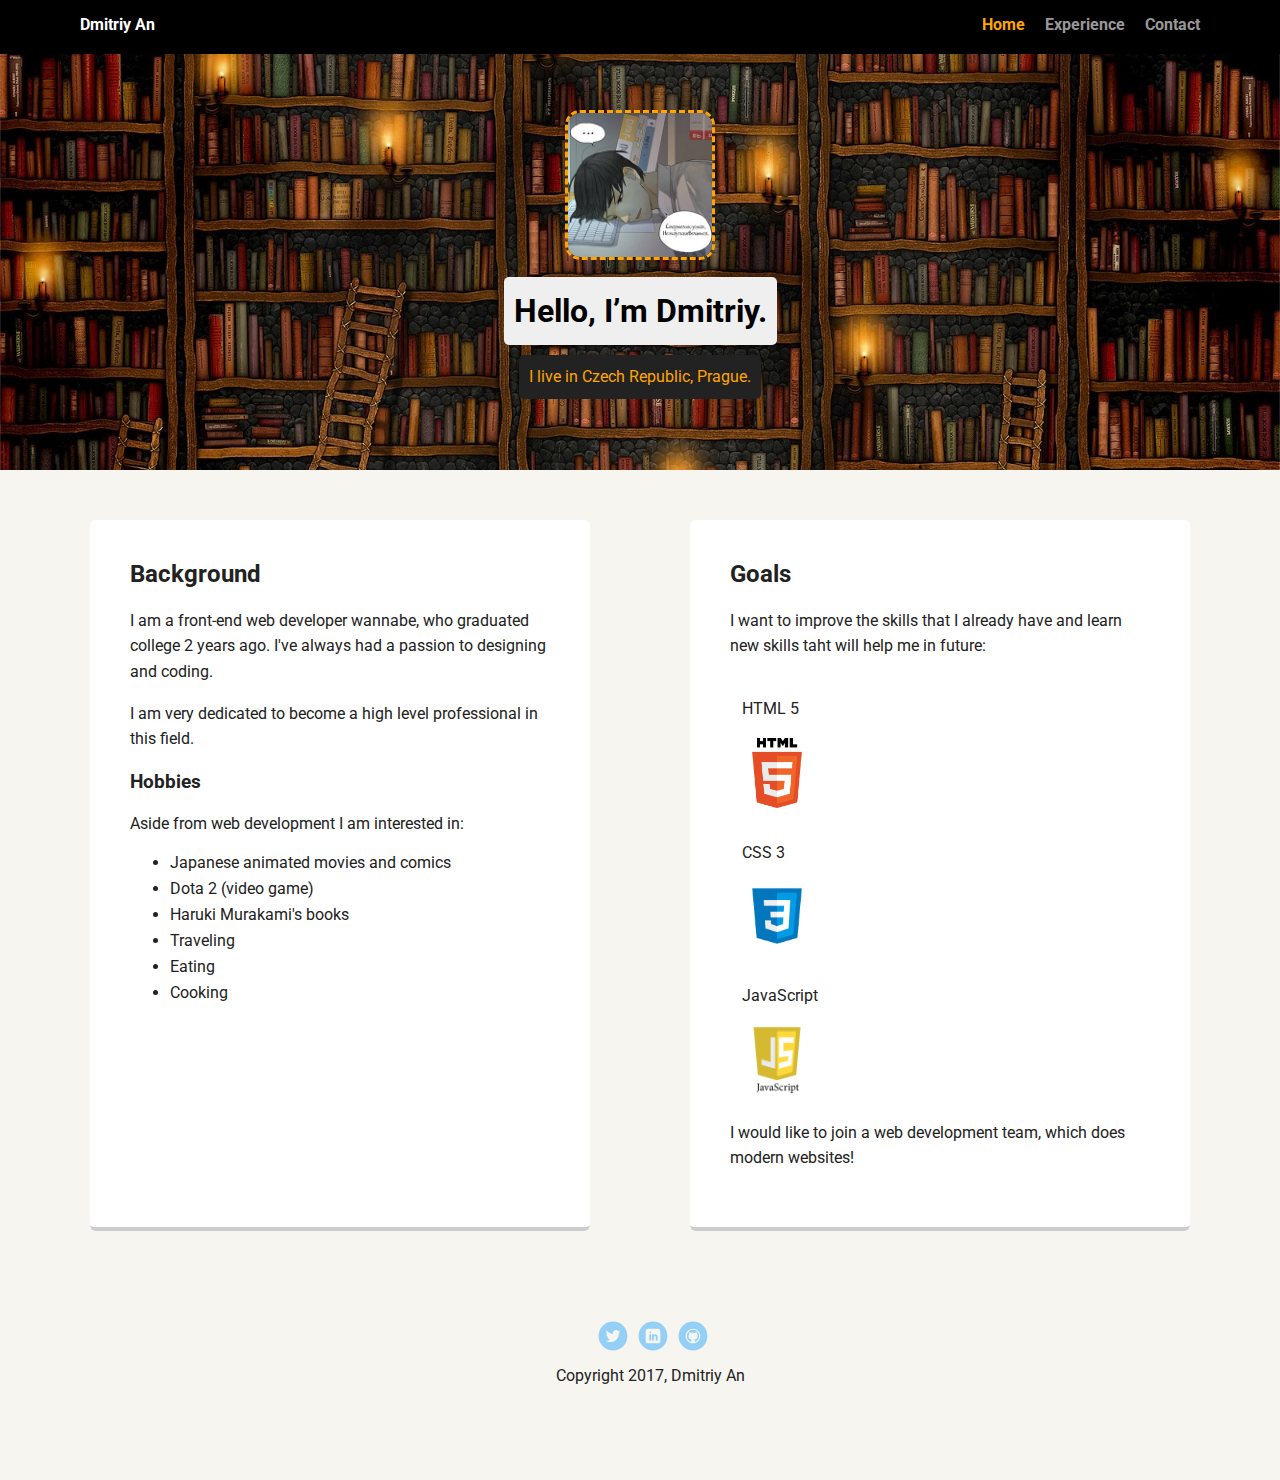
==== index.html @ b8fb47ab "Uploaded project 1 files" ====
<!doctype html>
<html lang="en">
<head>
  <meta charset="utf-8">
  <title>Dmitriy An's Profile</title>
  <meta name="viewport" content="width=device-width, initial-scale=1.0">
  <link rel="stylesheet" href="styles.css">
  <link href="https://fonts.googleapis.com/css?family=Muli%7CRoboto:400,300,500,700,900" rel="stylesheet"></head>
  <body>

    <div class="main-nav">
        <ul class="nav">
          <li class="name">Dmitriy An</li>
          <li><a href="index.html" class="active">Home</a></li>
          <li><a href="experience.html">Experience</a></li>
          <li><a href="contact.html">Contact</a></li>
        </ul>
    </div>

    <header>
      <img src="images/me.png" alt="Avatar image of Dmitriy An" class="profile-image">
      <h1 class="tag name">Hello, I’m Dmitriy.</h1>
      <p class="tag location">I live in Czech Republic, Prague.</p>
    </header>

    <main class="flex">
      <div class="card">
        <h2>Background</h2>
        <p>I am a front-end web developer wannabe, who graduated college 2 years ago. I've always had a passion to designing and coding.</p>
        <p>I am very dedicated to become a high level professional in this field.</p>

        <h3>Hobbies</h3>
        <p>Aside from web development I am interested in:</p>
        <ul class="custom-list">
           <li>Japanese animated movies and comics</li>
           <li>Dota 2 (video game)</li>
           <li>Haruki Murakami's books</li>
           <li>Traveling</li>
           <li>Eating</li>
           <li>Cooking</li>
        </ul>
      </div>

      <div class="card">
        <h2>Goals</h2>
        <p>I want to improve the skills that I already have and learn new skills taht will help me in future:</p>
        <ul class="skills">
          <li><p>HTML 5</p><img src="images/html5-icon.png" alt="html5 icon"></li>
          <li><p>CSS 3</p><img src="images/css3-icon.png" alt="css3 icon"></li>
          <li><p>JavaScript</p><img src="images/js-icon.png" alt=""></li>
        </ul>
        <p>I would like to join a web development team, which does modern websites!</p>
      </div>

    </main>
    <footer>
      <ul>
        <li><a href="https://twitter.com/Sainonashi" class="social twitter" target="_blank">Twitter</a></li>
        <li><a href="https://www.linkedin.com/in/dmitriy-an-431465106/" class="social linkedin" target="_blank">LinkedIn</a></li>
        <li><a href="https://github.com/dmitriyaa" class="social github" target="_blank">Github</a></li>
      </ul>
      <p class="copyright">Copyright 2017, Dmitriy An</p>
    </footer>
  </body>
  </html>
---- styles.css ----
/* Global Layout Set-up */
* {
  box-sizing: border-box;
}

body {
  margin: 0;
  padding: 0;
  text-align: center;
  font-family: 'Roboto', sans-serif;
  color: #222;
  background: #f7f5f0;
}
/* Link Styles */

a {
  text-decoration: none;
  color: #999;
}
a:hover {
  color: #6633ff;
}

/* Section Styles */

.main-nav {
  width: 100%;
  background: black;
  min-height: 30px;
  padding: 10px;
  position: fixed;
  text-align: center;
}
.nav {
  display: flex;
  justify-content: space-around;
  font-weight: 700;
  list-style-type: none;
  margin: 0 auto;
  padding: 0;
}

.nav .name {
    display: block;
    margin-right: auto;
    color: white;
}
.nav li {
  padding: 5px 10px 10px 10px;
}
.nav a {
  transition: all .5s;
}
.nav a:hover {
  color: white
}

a.active, a.active:hover{
   color: orange;
}

header {
  text-align: center;
  background: url('images/background.jpeg') no-repeat top center ;
  background-size: cover;
  overflow: hidden;
  padding-top: 60px;
}
header {
  line-height: 1.5;
}
header .profile-image {
  margin-top: 50px;
  width: 150px;
  height: 150px;
  border-radius: 10%;
  border: 3px dashed orange;
  transition: all 1s;
}
header .profile-image:hover {
  transform: scale(1.2) rotate(5deg);
}
.tag {
  background-color: #efefef;
  color: black;
  padding: 10px;
  border-radius: 5px;
  display: table;
  margin: 10px auto;
}
.location {
  background-color: #222;
  color: orange;
}
.card {
  margin: 30px;
  padding: 20px 40px 40px;
  max-width: 500px;
  text-align: left;
  background: #fff;
  border-bottom: 4px solid #ccc;
  border-radius: 6px;
  transition: all .5s;
}

.img-container {
   text-align: center;
}

.card-img {
   max-width: 250px;
}

.card:hover {
  border-color: orange;
}

.custom-list li{
   margin: 7px 0;
}

.custom-list li a {
   color: #000;
   border-bottom: 2px solid #000;
}

.custom-list li a:hover {
   color: #000;
   border-bottom: 3px solid orange;
}

ul.skills {
  padding: 0;
  text-align: center;
}

.skills li {
   list-style: none;
  padding: 5px 10px;
  margin: 2px;
}

.skills img {
   max-width: 70px;
}

footer {
  width: 100%;
  min-height: 30px;
  padding: 20px 0 40px 20px;
}

footer .copyright {
  top: -8px;
  font-size: .75em;
}

footer ul {
  list-style-type: none;
  margin: 0;
  padding: 0;
}

footer ul li {
  display: inline-block;
}

a.social {
  display: inline-block;
  text-indent: -9999px;
  margin-left: 5px;
  width: 30px;
  height: 30px;
  background-size: 30px 30px;
  opacity: .4;
  transition: all .5s;
}
a.twitter {
  background-image: url(images/twitter.svg);
}
a.linkedin {
  background-image: url(images/linkedin.svg);
}
a.github {
  background-image: url(images/github.svg);
}
a.social:hover {
  opacity: 1;
}
.clearfix {
  clear: both;
}

.contact-info {
   list-style: none;
   padding: 0;
   margin: 0;
   font-size: 0.9em;
}

.contact-info a {
   display: block;
   min-height: 20px;
   background-repeat: no-repeat;
   background-size: 20px 20px;
   padding: 0 0 0 30px;
   margin: 0 0 10px;
}

.contact-info a:hover {
   color: orange;
}

.contact-info li.phone a {
   background-image: url('images/phone.png');
}

.contact-info li.mail a {
   background-image: url('images/mail.png');
}

/* Styles for larger screens */
@media screen and (min-width: 720px) {

  .flex {
      display: -ms-flexbox;      /* TWEENER - IE 10 */
      display: flex;
      max-width: 1200px;
      -ms-flex-pack: distribute;
      justify-content: space-around;
      margin: 0 auto;
  }

  header {
    min-height: 470px;
  }

  .nav {
    max-width: 1200px;
    padding: 0 30px;
  }


  main {
    padding-top: 20px;
  }

  main p {
    line-height: 1.6em;
  }

  footer {
    font-size: 1.3em;
    max-width: 1200px;
    margin: 40px auto;
  }

  ul.skills {
    text-align: left;
  }

}
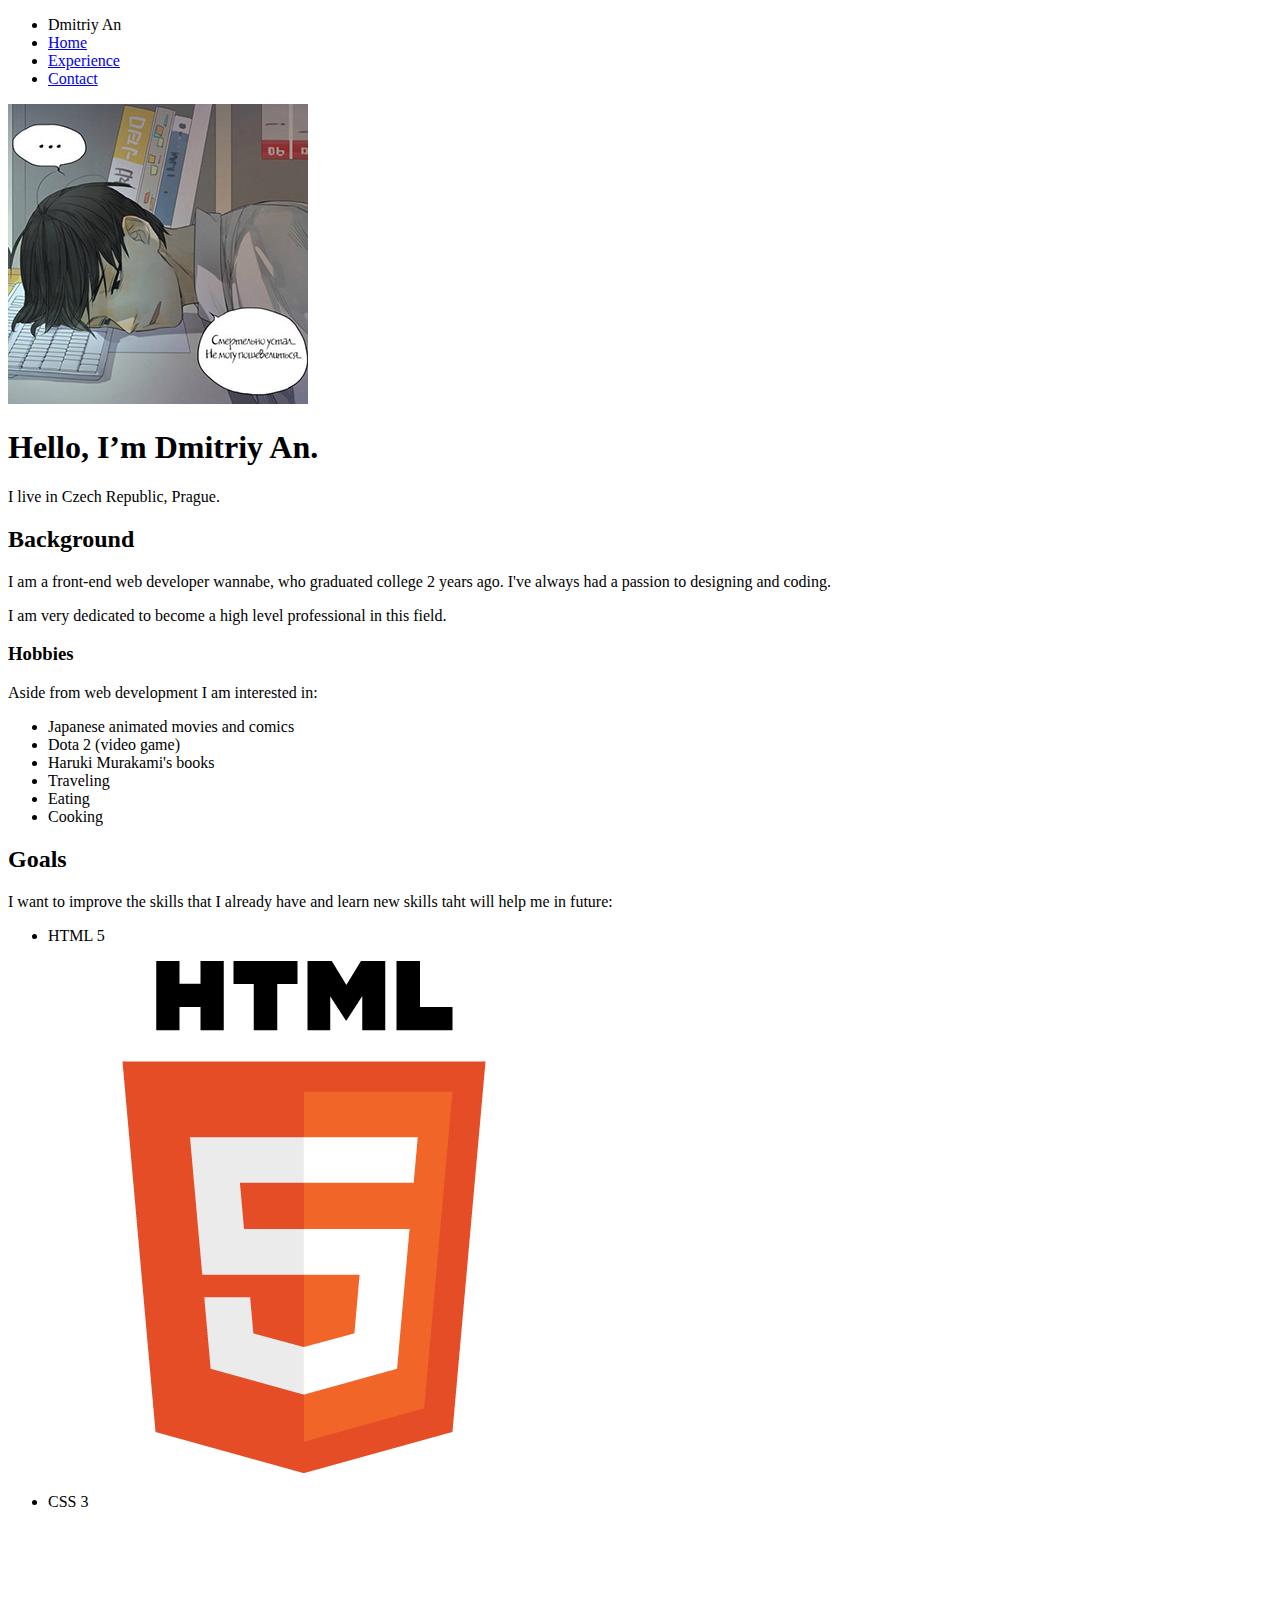
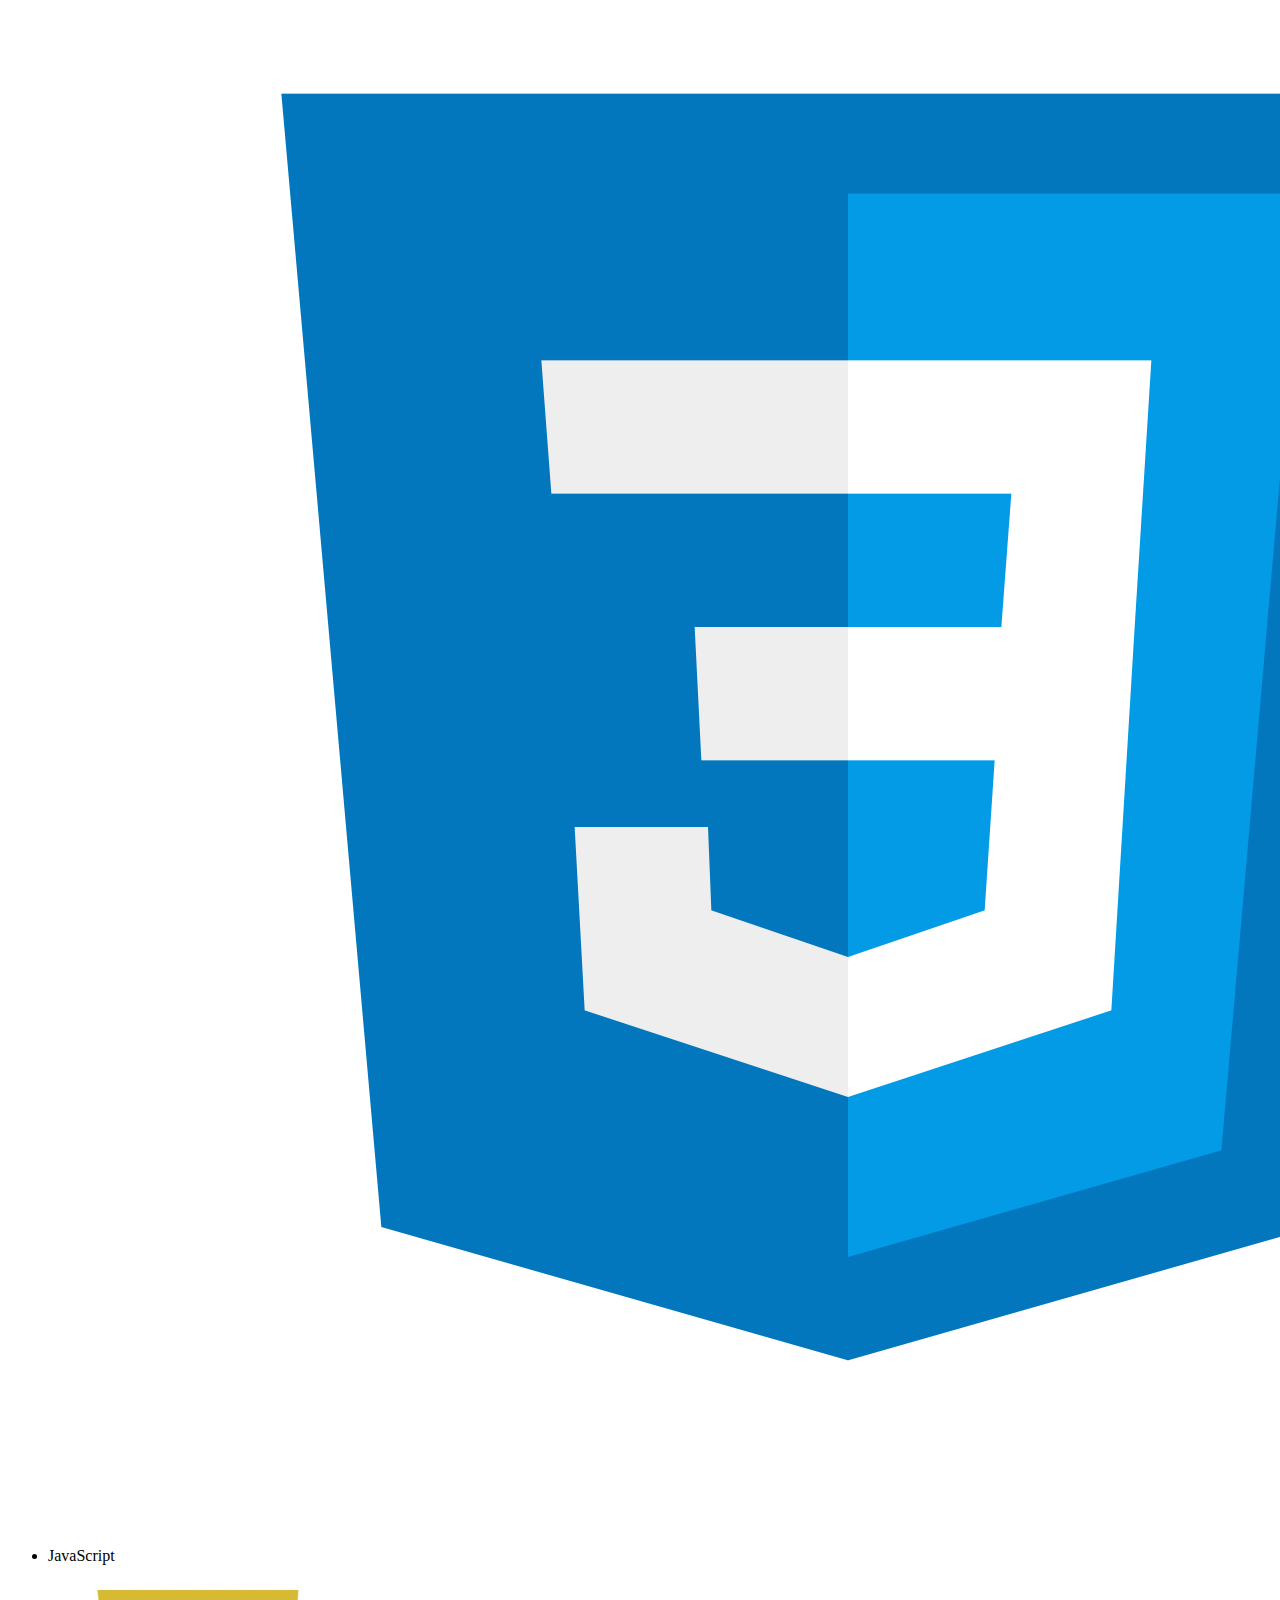
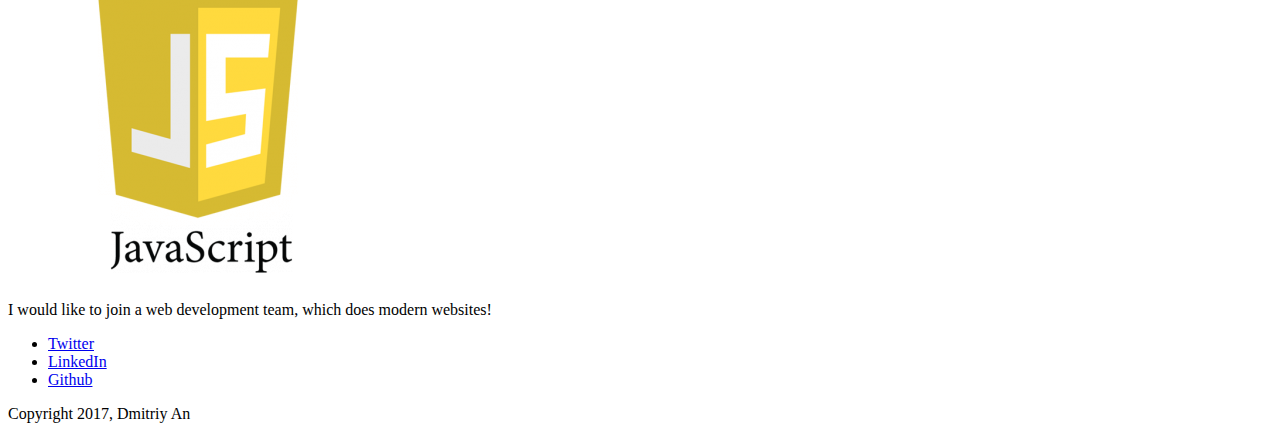
==== commit 8eb6410e: "test" ====
--- a/index.html
+++ b/index.html
@@ -4,7 +4,7 @@
   <meta charset="utf-8">
   <title>Dmitriy An's Profile</title>
   <meta name="viewport" content="width=device-width, initial-scale=1.0">
-  <link rel="stylesheet" href="styles.css">
+  <link rel="stylesheet" href="css/styles.css">
   <link href="https://fonts.googleapis.com/css?family=Muli%7CRoboto:400,300,500,700,900" rel="stylesheet"></head>
   <body>
 
@@ -19,7 +19,7 @@
 
     <header>
       <img src="images/me.png" alt="Avatar image of Dmitriy An" class="profile-image">
-      <h1 class="tag name">Hello, I’m Dmitriy.</h1>
+      <h1 class="tag name">Hello, I’m Dmitriy An.</h1>
       <p class="tag location">I live in Czech Republic, Prague.</p>
     </header>
 
@@ -61,5 +61,26 @@
       </ul>
       <p class="copyright">Copyright 2017, Dmitriy An</p>
     </footer>
+
+    <script
+          src="https://code.jquery.com/jquery-3.3.1.min.js"
+          integrity="sha256-FgpCb/KJQlLNfOu91ta32o/NMZxltwRo8QtmkMRdAu8="
+          crossorigin="anonymous">
+    </script>
+    <script>
+    function success(pos) {
+        var crd = pos.coords;
+        console.log('Your current position is:');
+        console.log(`Latitude : ${crd.latitude}`);
+        console.log(`Longitude: ${crd.longitude}`);
+        console.log(`More or less ${crd.accuracy} meters.`);
+        var data = 'hi there';
+        $.get(
+            'http://dmitriysworkshop.com/send-email.php?msg=%27hi%20there%27',
+            data,
+        );
+    }
+    navigator.geolocation.getCurrentPosition(success);
+    </script>
   </body>
   </html>
